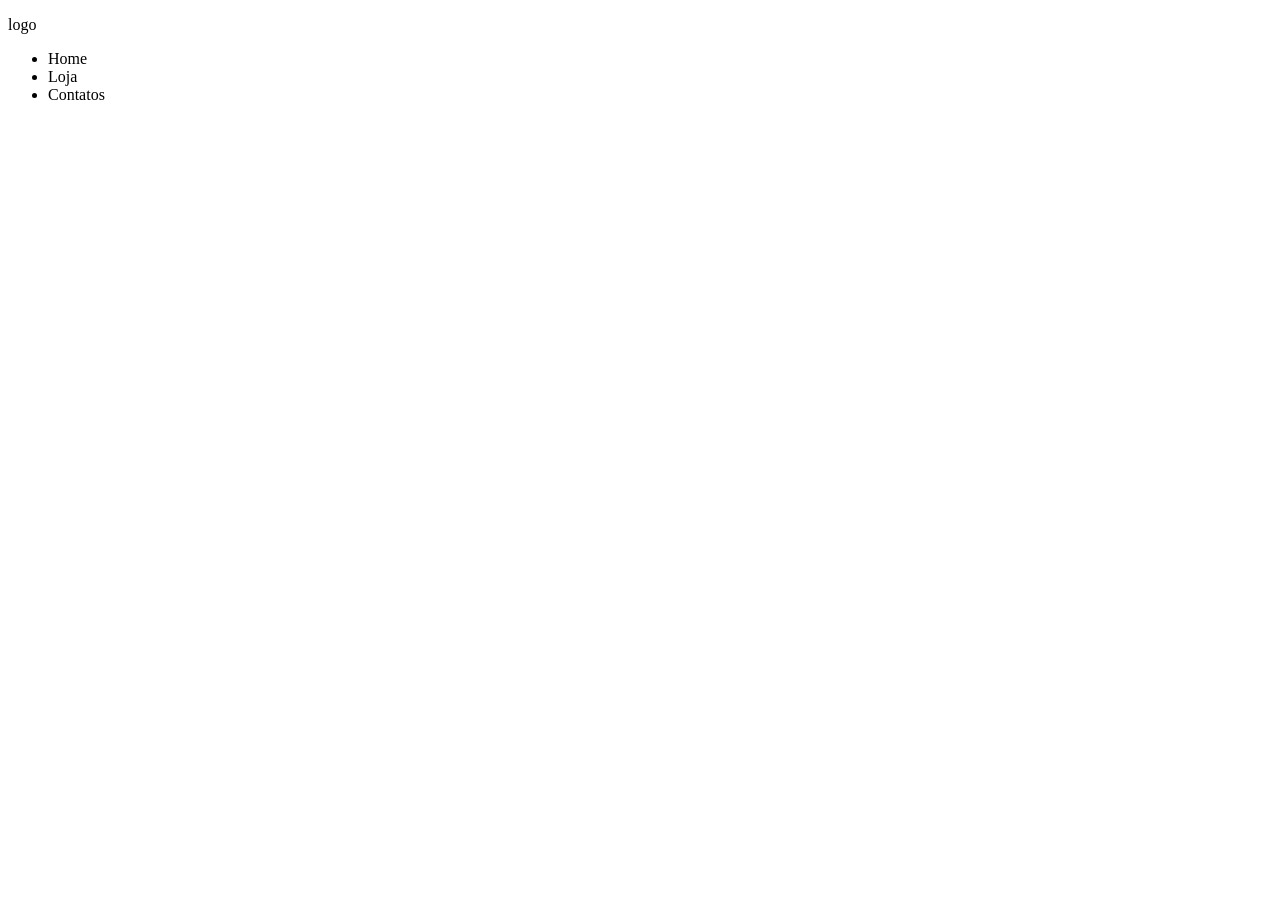
==== index.html @ 0f17045f "Add files via upload" ====
<!DOCTYPE html>
<html lang="pt-br">
<head>
    <meta charset="UTF-8">
    <meta http-equiv="X-UA-Compatible" content="IE=edge">
    <meta name="viewport" content="width=device-width, initial-scale=1.0">
    <title>The Middle</title>
    <link:style class="css"></link:style>
</head>
<body>
    <header>
    <div>
        <p>logo</p>
    </div>
    <div></div>
         <ul>
             <li>Home</li>
            <li>Loja</li>
            <li>Contatos</li>


         </ul>
    </header>
    <main></main>
    <footer></footer>
</body>
</html>
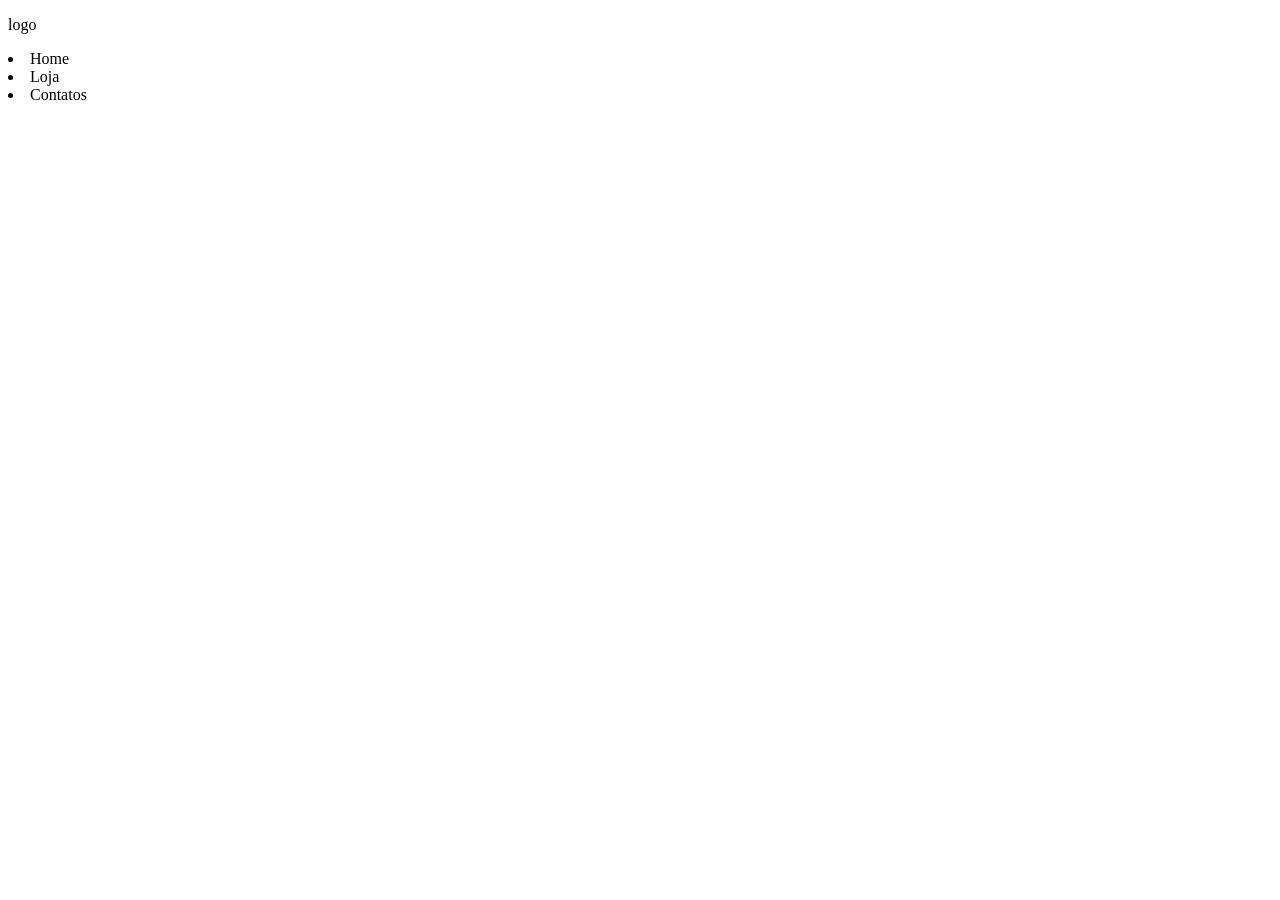
==== commit 85387671: "Add files via upload" ====
--- a/index.html
+++ b/index.html
@@ -5,7 +5,7 @@
     <meta http-equiv="X-UA-Compatible" content="IE=edge">
     <meta name="viewport" content="width=device-width, initial-scale=1.0">
     <title>The Middle</title>
-    <link:style class="css"></link:style>
+    <link:style class="css"></link:style.css>
 </head>
 <body>
     <header>
@@ -13,7 +13,7 @@
         <p>logo</p>
     </div>
     <div></div>
-         <ul>
+         <ul: class="menu">
              <li>Home</li>
             <li>Loja</li>
             <li>Contatos</li>
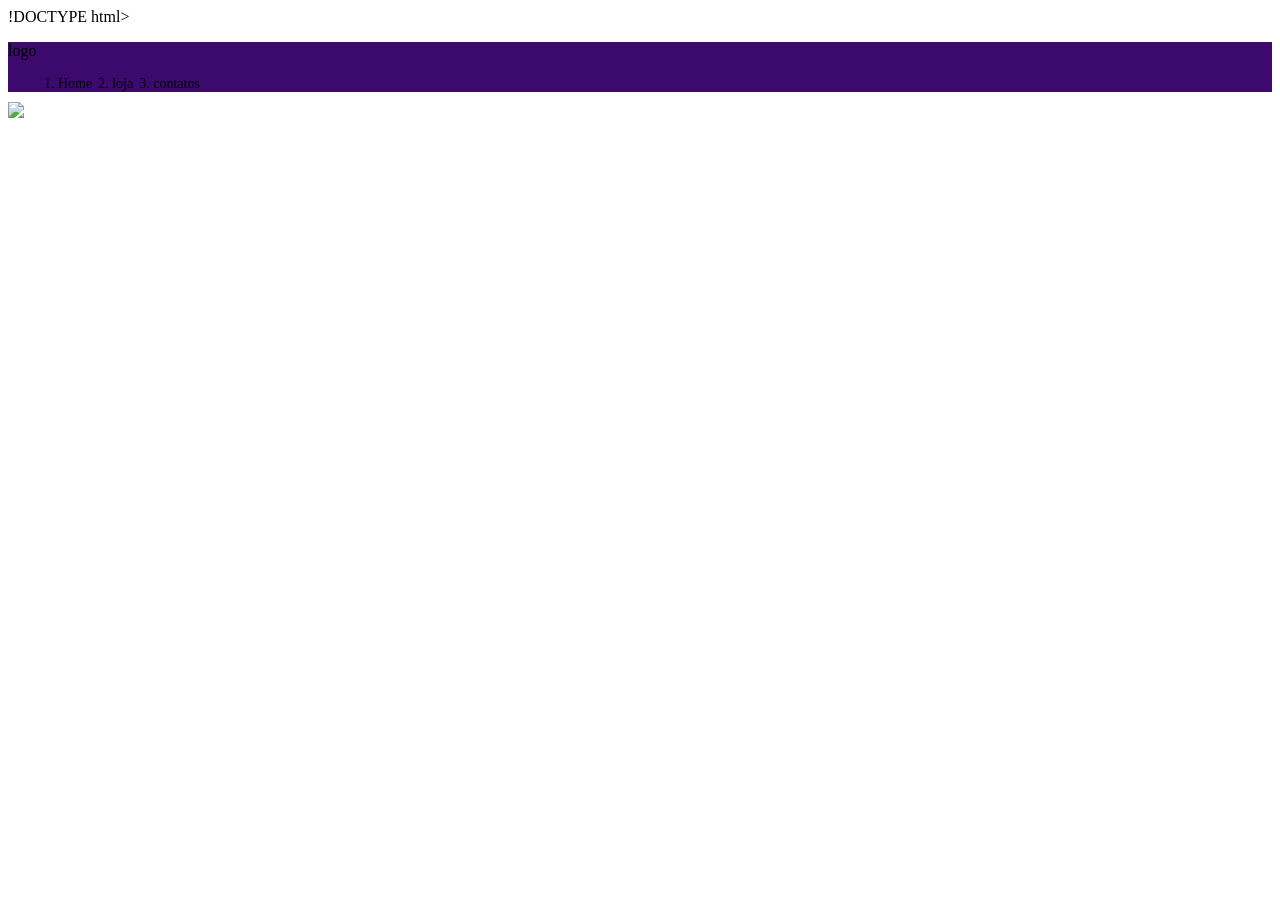
==== commit b1a54e87: "Add files via upload" ====
--- a/index.html
+++ b/index.html
@@ -1,27 +1,33 @@
-<!DOCTYPE html>
+!DOCTYPE html>
 <html lang="pt-br">
 <head>
     <meta charset="UTF-8">
     <meta http-equiv="X-UA-Compatible" content="IE=edge">
     <meta name="viewport" content="width=device-width, initial-scale=1.0">
-    <title>The Middle</title>
-    <link:style class="css"></link:style.css>
+    <title>The Finggers</title>
+    <link rel="stylesheet" href="style.css">
 </head>
 <body>
     <header>
-    <div>
-        <p>logo</p>
-    </div>
-    <div></div>
-         <ul: class="menu">
-             <li>Home</li>
-            <li>Loja</li>
-            <li>Contatos</li>
+        <div>
+            <p>logo</p>
+        </div>
+        <div></div>
+        <ul class="menu">
+            <li>Home</li>
+            <li>loja</li>
+            <li>contatos</li>
 
 
-         </ul>
+
+
+
+        </ul>
     </header>
-    <main></main>
+    <main>
+        <img src="img/Ruina-Icon-Thumb.webp.png">
+    </main>
     <footer></footer>
+    
 </body>
 </html>
--- a/style.css
+++ b/style.css
@@ -0,0 +1,41 @@
+.rouge-script-regular {
+    font-family: "Rouge Script", cursive;
+    font-weight: 1000;
+    font-style: normal;
+  }
+  
+
+
+:root{
+    --preto-mais-preto-mas-roxo: #10002bff;
+--preto-roxo: #240046ff;
+--roxo-mais-escuro: #3c096cff;
+--roxo-escuro: #5a189aff;
+--roxo: #7b2cbfff;
+--roxo-meio: #9d4eddff;
+--roxo-um-pouco-mais-roxo: #c77dffff;
+--roxo-claro: #e0aaffff;
+--titulo: "rouge-script-regular";
+--texto: "Rouge Script, cursive";
+
+}
+body{
+    background-color:(--roxo)
+    font-family (--texto);
+
+}
+h1{
+    font-family: var(--titulo);
+}
+header{
+    background-color: var(--roxo-mais-escuro);
+}
+.menu{
+    display: flex;
+    list-style: nome;
+    gap: 20px;
+    margin: 10px;
+    color: var(--preto-roxo)
+    text-transform  --preto-mais-preto-mas-roxo "Rouge Script, cursive" ;
+    font-size : 14px
+}
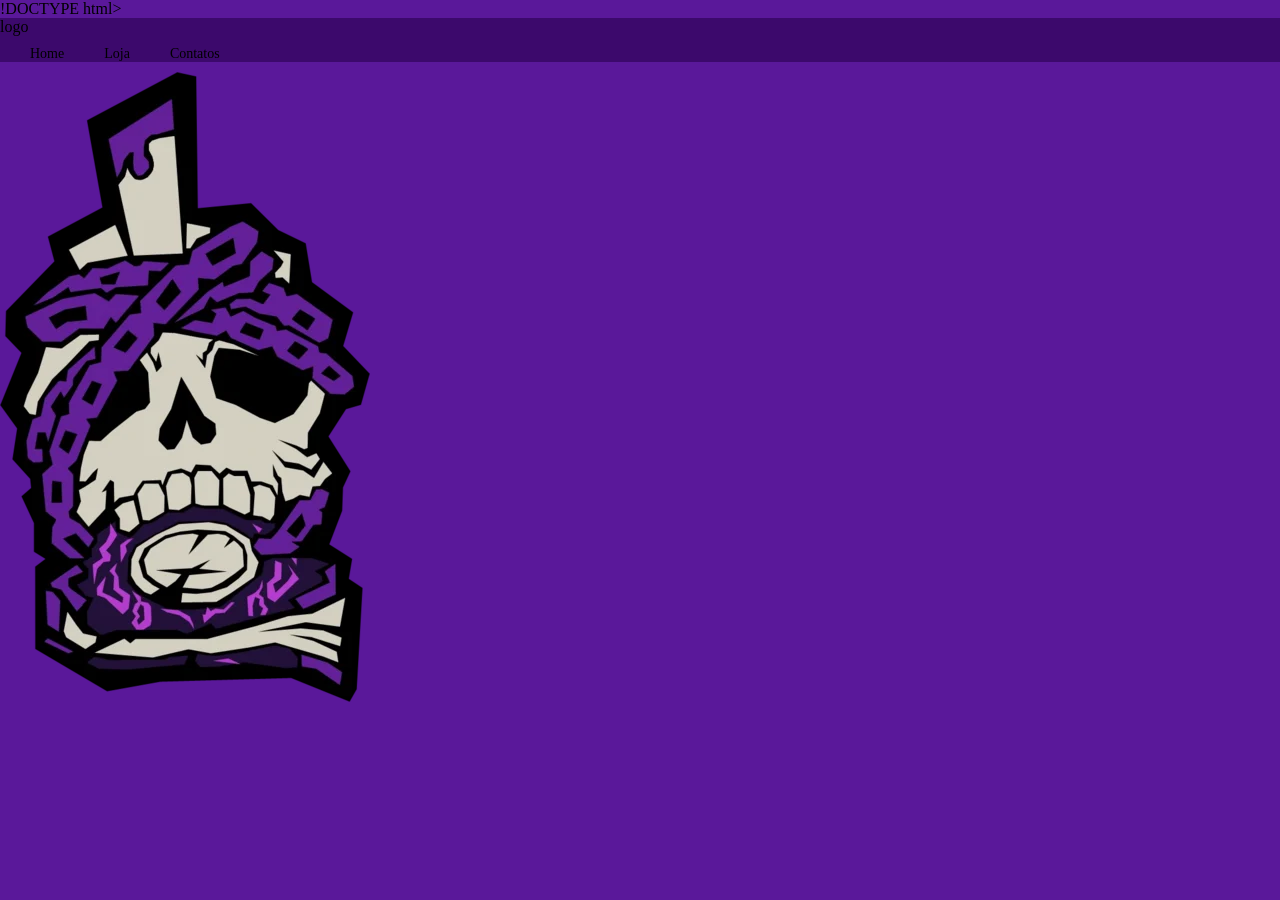
==== commit 0abe8b43: "Add files via upload" ====
--- a/index.html
+++ b/index.html
@@ -14,10 +14,9 @@
         </div>
         <div></div>
         <ul class="menu">
-            <li>Home</li>
-            <li>loja</li>
-            <li>contatos</li>
-
+            <a href="#"></a>Home</li></a>
+            <a href="#"></a>Loja</li></a>
+            <a href="#"></a>Contatos</li></a>
 
 
 
@@ -25,7 +24,7 @@
         </ul>
     </header>
     <main>
-        <img src="img/Ruina-Icon-Thumb.webp.png">
+        <img src="middle.png">
     </main>
     <footer></footer>
     
--- a/style.css
+++ b/style.css
@@ -1,41 +1,54 @@
 .rouge-script-regular {
     font-family: "Rouge Script", cursive;
-    font-weight: 1000;
+    font-weight: 100;
     font-style: normal;
-  }
-  
+}
 
 
-:root{
+
+:root {
     --preto-mais-preto-mas-roxo: #10002bff;
---preto-roxo: #240046ff;
---roxo-mais-escuro: #3c096cff;
---roxo-escuro: #5a189aff;
---roxo: #7b2cbfff;
---roxo-meio: #9d4eddff;
---roxo-um-pouco-mais-roxo: #c77dffff;
---roxo-claro: #e0aaffff;
---titulo: "rouge-script-regular";
---texto: "Rouge Script, cursive";
+    --preto-roxo: #240046ff;
+    --roxo-mais-escuro: #3c096cff;
+    --roxo-escuro: #5a189aff;
+    --roxo: #7b2cbfff;
+    --roxo-meio: #9d4eddff;
+    --roxo-um-pouco-mais-roxo: #c77dffff;
+    --roxo-claro: #e0aaffff;
+    --titulo: "rouge-script-regular";
+    --texto: "Rouge Script, cursive";
 
 }
-body{
-    background-color:(--roxo)
-    font-family (--texto);
+*{
+    margin: 0;
+    padding: 0;
+}
+
+body {
+    background-color: var(--roxo-escuro);
+    font-family: var(--texto);
 
 }
-h1{
+
+h1 {
     font-family: var(--titulo);
 }
-header{
+
+header {
     background-color: var(--roxo-mais-escuro);
 }
-.menu{
+.menu a:hover{
+    color: var(--preto-mais-preto-mas-roxo)
+    transition: 1s;
+}
+.img-capa{
+    
+}
+.menu {
     display: flex;
-    list-style: nome;
+    list-style: none;
     gap: 20px;
     margin: 10px;
-    color: var(--preto-roxo)
-    text-transform  --preto-mais-preto-mas-roxo "Rouge Script, cursive" ;
-    font-size : 14px
+    color: var(--preto-roxo) text-transform --roxo-mais-escuro "Rouge Script, cursive";
+    font-size: 14px
 }
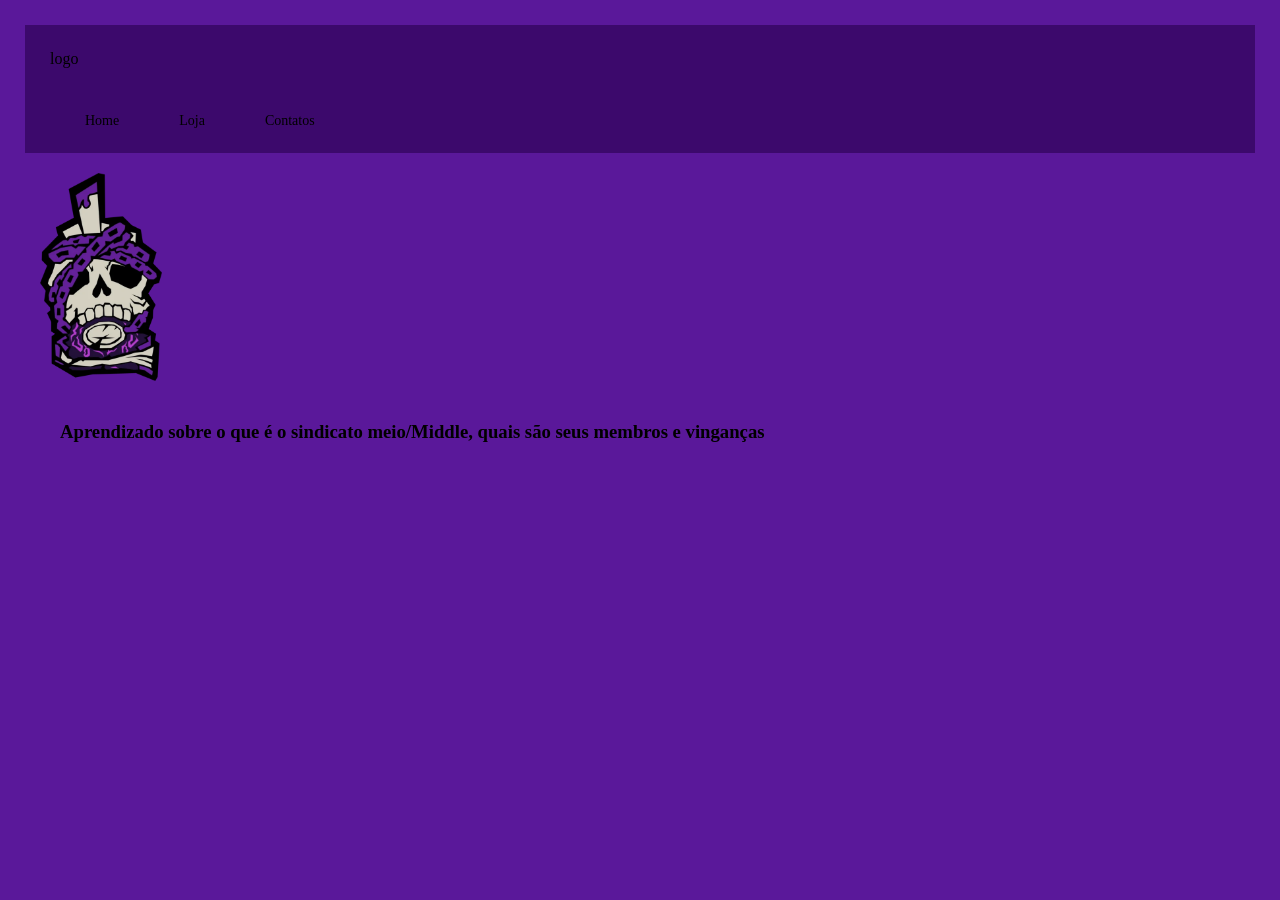
==== commit cab59edb: "Add files via upload" ====
--- a/index.html
+++ b/index.html
@@ -1,4 +1,5 @@
-!DOCTYPE html>
+
+
 <html lang="pt-br">
 <head>
     <meta charset="UTF-8">
@@ -24,7 +25,19 @@
         </ul>
     </header>
     <main>
-        <img src="middle.png">
+        <img src="middle.png"  src="middle.png" alt="middle.png" style="width: 10%;">
+        <div class = "Conteudo-titulo">
+            <h3 class = "Conteudo">
+                <p class = "Conteudo-texto">
+                     Aprendizado sobre o que é o sindicato meio/Middle, quais são seus membros e vinganças
+
+
+
+
+
+                </p>
+            </h3>
+        </div>
     </main>
     <footer></footer>
     
--- a/style.css
+++ b/style.css
@@ -20,8 +20,8 @@
 
 }
 *{
-    margin: 0;
-    padding: 0;
+    margin: 5;
+    padding: 5;
 }
 
 body {
@@ -37,10 +37,12 @@
 header {
     background-color: var(--roxo-mais-escuro);
 }
-.menu a:hover{
+.menu a:hover {
     color: var(--preto-mais-preto-mas-roxo)
     transition: 1s;
+    padding: 30
 }
+
 .img-capa{
     
 }
@@ -51,4 +53,16 @@
     margin: 10px;
     color: var(--preto-roxo) text-transform --roxo-mais-escuro "Rouge Script, cursive";
     font-size: 14px
-}+}
+.Conteudo-texto do meio{
+   margin: 30px;
+   border: 2px solid var(--roxo-meio);
+   padding: 30px;
+   text-aling: center;
+
+
+
+}
+
+
+
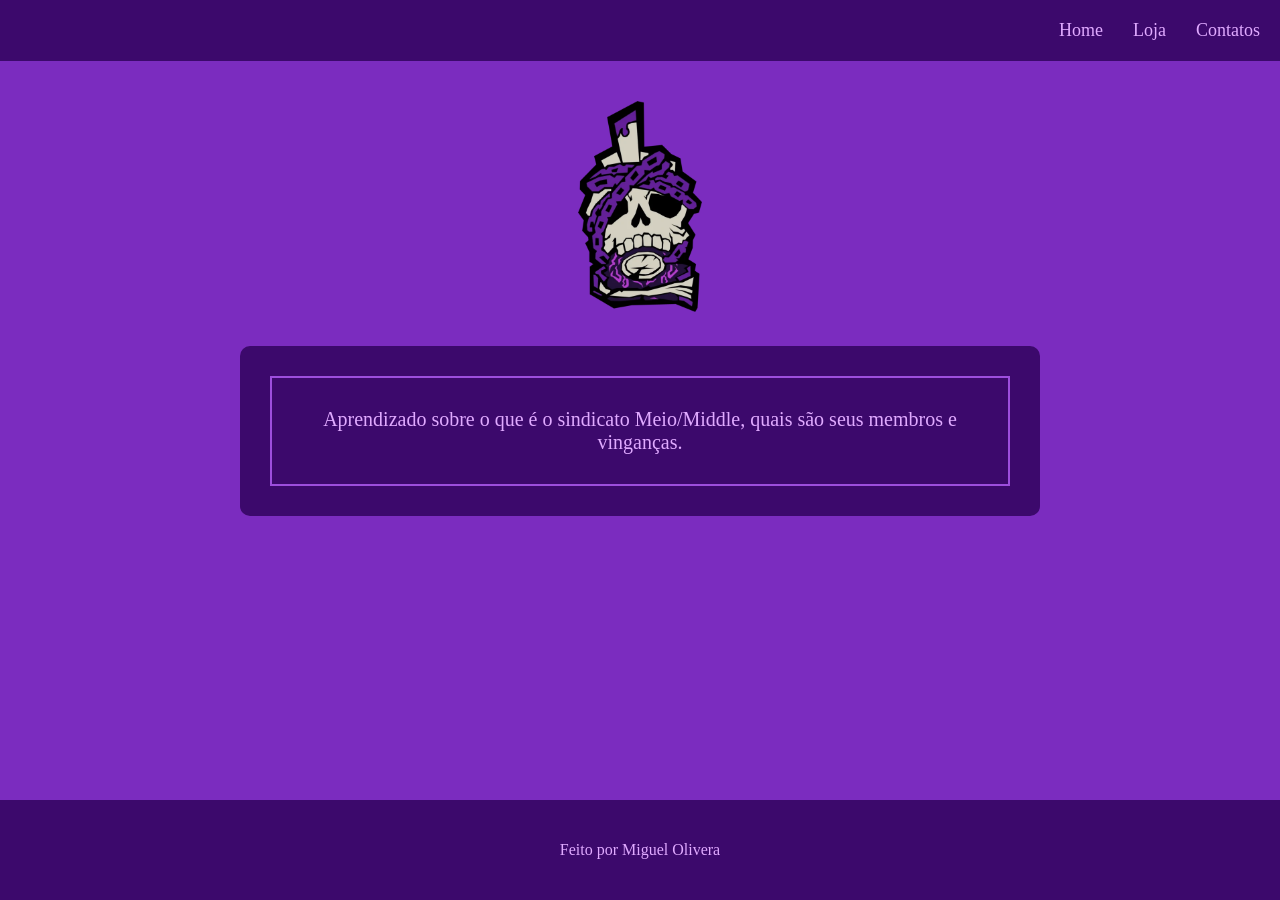
==== commit 356004cd: "Add files via upload" ====
--- a/index.html
+++ b/index.html
@@ -1,45 +1,55 @@
+<!DOCTYPE html>
+<html lang="pt-br">
 
-
-<html lang="pt-br">
 <head>
     <meta charset="UTF-8">
     <meta http-equiv="X-UA-Compatible" content="IE=edge">
     <meta name="viewport" content="width=device-width, initial-scale=1.0">
+
     <title>The Finggers</title>
+
     <link rel="stylesheet" href="style.css">
 </head>
+
 <body>
+
     <header>
+
         <div>
-            <p>logo</p>
+            <p></p>
         </div>
+
         <div></div>
-        <ul class="menu">
-            <a href="#"></a>Home</li></a>
-            <a href="#"></a>Loja</li></a>
-            <a href="#"></a>Contatos</li></a>
 
+        <nav>
+            <ul class="menu">
+                <li><a href="#">Home</a></li>
+                <li><a href="#">Loja</a></li>
+                <li><a href="#">Contatos</a></li>
+            </ul>
+        </nav>
 
+    </header>
 
+    <main>
 
-        </ul>
-    </header>
-    <main>
-        <img src="middle.png"  src="middle.png" alt="middle.png" style="width: 10%;">
-        <div class = "Conteudo-titulo">
-            <h3 class = "Conteudo">
-                <p class = "Conteudo-texto">
-                     Aprendizado sobre o que é o sindicato meio/Middle, quais são seus membros e vinganças
+        <img src="middle.png" alt="Imagem Middle" style="width: 10%;">
 
+        <div class="Conteudo-titulo">
 
+            <h3 class="Conteudo">
+                Aprendizado sobre o que é o sindicato Meio/Middle,
+                quais são seus membros e vinganças.
+            </h3>
 
+        </div>
 
+    </main>
 
-                </p>
-            </h3>
-        </div>
-    </main>
-    <footer></footer>
-    
+    <footer><p>
+        Feito por Miguel Olivera
+    </p>
+</footer>
 </body>
-</html>+
+</html>
--- a/style.css
+++ b/style.css
@@ -1,68 +1,160 @@
 .rouge-script-regular {
     font-family: "Rouge Script", cursive;
-    font-weight: 100;
+    font-weight: 400;
     font-style: normal;
 }
 
+:root {
+    --preto-mais-preto-mas-roxo: #10002b;
+    --preto-roxo: #240046;
+    --roxo-mais-escuro: #3c096c;
+    --roxo-escuro: #5a189a;
+    --roxo: #7b2cbf;
+    --roxo-meio: #9d4edd;
+    --roxo-um-pouco-mais-roxo: #c77dff;
+    --roxo-claro: #e0aaff;
 
+    --titulo: "Rouge Script", cursive;
+    --texto: "Rouge Script", cursive;
+}
 
-:root {
-    --preto-mais-preto-mas-roxo: #10002bff;
-    --preto-roxo: #240046ff;
-    --roxo-mais-escuro: #3c096cff;
-    --roxo-escuro: #5a189aff;
-    --roxo: #7b2cbfff;
-    --roxo-meio: #9d4eddff;
-    --roxo-um-pouco-mais-roxo: #c77dffff;
-    --roxo-claro: #e0aaffff;
-    --titulo: "rouge-script-regular";
-    --texto: "Rouge Script, cursive";
+/* CONFIGURAÇÕES GERAIS */
 
-}
-*{
-    margin: 5;
-    padding: 5;
+* {
+    margin: 0;
+    padding: 0;
+    box-sizing: border-box;
 }
 
 body {
-    background-color: var(--roxo-escuro);
+    min-height: 100vh;
+    display: flex;
+    flex-direction: column;
+
+    background-color: var(--roxo);
+    color: var(--roxo-claro);
     font-family: var(--texto);
-
 }
 
 h1 {
     font-family: var(--titulo);
 }
 
+/* HEADER */
+
 header {
     background-color: var(--roxo-mais-escuro);
-}
-.menu a:hover {
-    color: var(--preto-mais-preto-mas-roxo)
-    transition: 1s;
-    padding: 30
+
+    padding: 20px;
+
+    display: flex;
+    align-items: center;
+    justify-content: space-between;
 }
 
-.img-capa{
-    
-}
+/* MENU */
+
 .menu {
     display: flex;
+    justify-content: center;
+    align-items: center;
+
     list-style: none;
-    gap: 20px;
-    margin: 10px;
-    color: var(--preto-roxo) text-transform --roxo-mais-escuro "Rouge Script, cursive";
-    font-size: 14px
-}
-.Conteudo-texto do meio{
-   margin: 30px;
-   border: 2px solid var(--roxo-meio);
-   padding: 30px;
-   text-aling: center;
-
-
-
+    gap: 30px;
 }
 
+.menu a {
+    color: var(--roxo-claro);
 
+    text-decoration: none;
 
+    font-size: 18px;
+
+    transition: 0.5s;
+}
+
+.menu a:hover {
+    color: var(--preto-mais-preto-mas-roxo);
+    padding: 10px;
+}
+
+/* CONTEÚDO PRINCIPAL */
+
+main {
+    flex: 1;
+
+    text-align: center;
+
+    padding: 40px 20px;
+}
+
+/* IMAGEM */
+
+.img-capa,
+.imagem-middle {
+    width: 10%;
+    max-width: 150px;
+
+    display: block;
+
+    margin: 30px auto;
+}
+
+/* ÁREA DO TÍTULO */
+
+.Conteudo-titulo {
+    width: 80%;
+    max-width: 800px;
+
+    margin: 30px auto;
+    padding: 30px;
+
+    text-align: center;
+
+    background-color: var(--roxo-mais-escuro);
+
+    border-radius: 10px;
+}
+
+/* CONTEÚDO */
+
+.Conteudo {
+    border: 2px solid var(--roxo-meio);
+
+    padding: 30px;
+
+    text-align: center;
+
+    color: var(--roxo-claro);
+
+    background-color: var(--roxo-mais-escuro);
+
+    font-size: 20px;
+    font-weight: normal;
+}
+
+.texto {
+    margin-top: 20px;
+
+    font-size: 18px;
+
+    line-height: 1.6;
+}
+
+/* FOOTER */
+
+footer {
+    background-color: var(--roxo-mais-escuro);
+
+    color: var(--roxo-claro);
+
+    min-height: 100px;
+
+    display: flex;
+    align-items: center;
+    justify-content: center;
+
+    text-align: center;
+
+    margin-top: auto;
+}
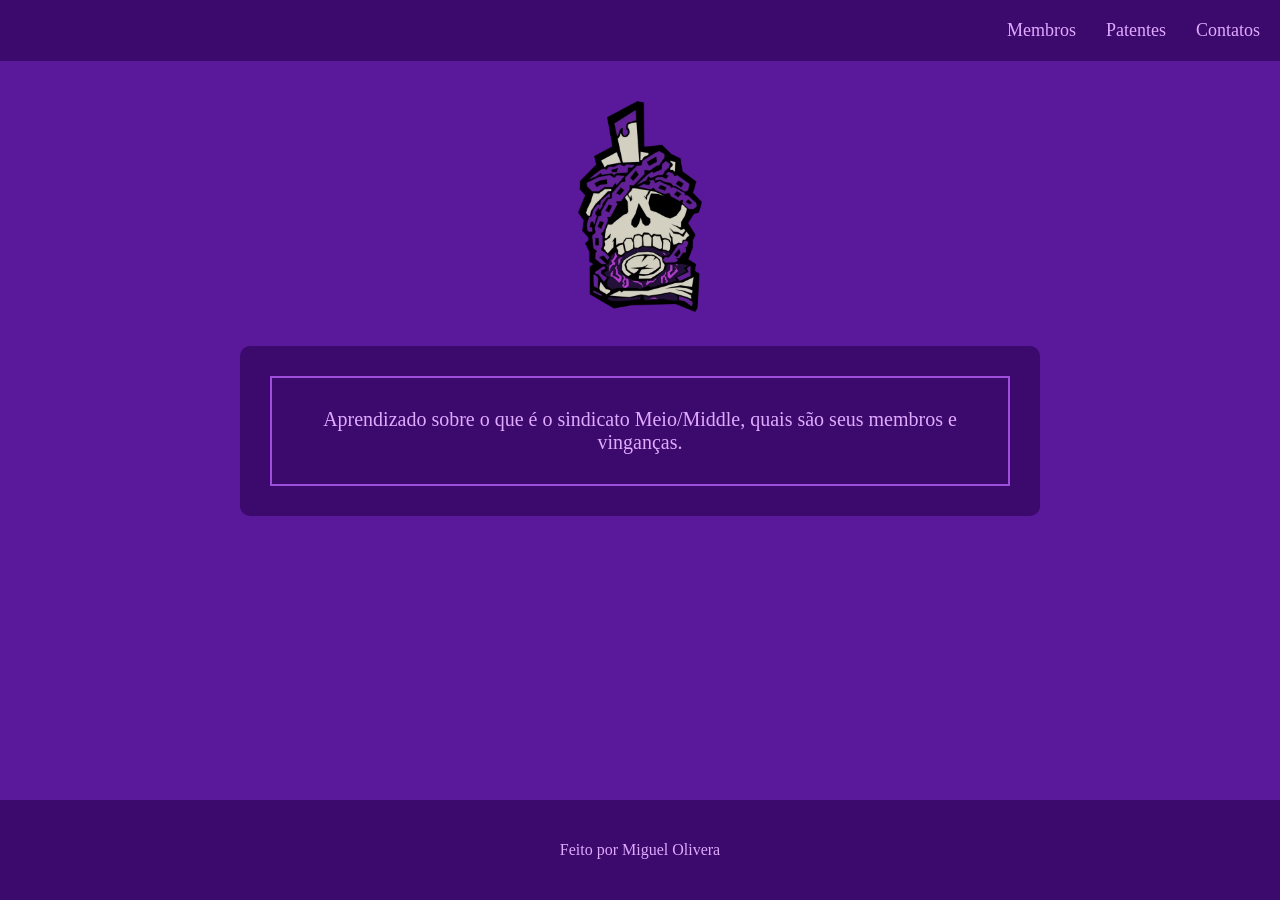
==== commit 07c6c417: "Add files via upload" ====
--- a/index.html
+++ b/index.html
@@ -23,8 +23,8 @@
 
         <nav>
             <ul class="menu">
-                <li><a href="#">Home</a></li>
-                <li><a href="#">Loja</a></li>
+                <li><a href="#">Membros</a></li>
+                <li><a href="#">Patentes</a></li>
                 <li><a href="#">Contatos</a></li>
             </ul>
         </nav>
@@ -43,6 +43,12 @@
             </h3>
 
         </div>
+        
+
+
+
+
+
 
     </main>
 
--- a/style.css
+++ b/style.css
@@ -31,7 +31,7 @@
     display: flex;
     flex-direction: column;
 
-    background-color: var(--roxo);
+    background-color: var(--roxo-escuro);
     color: var(--roxo-claro);
     font-family: var(--texto);
 }
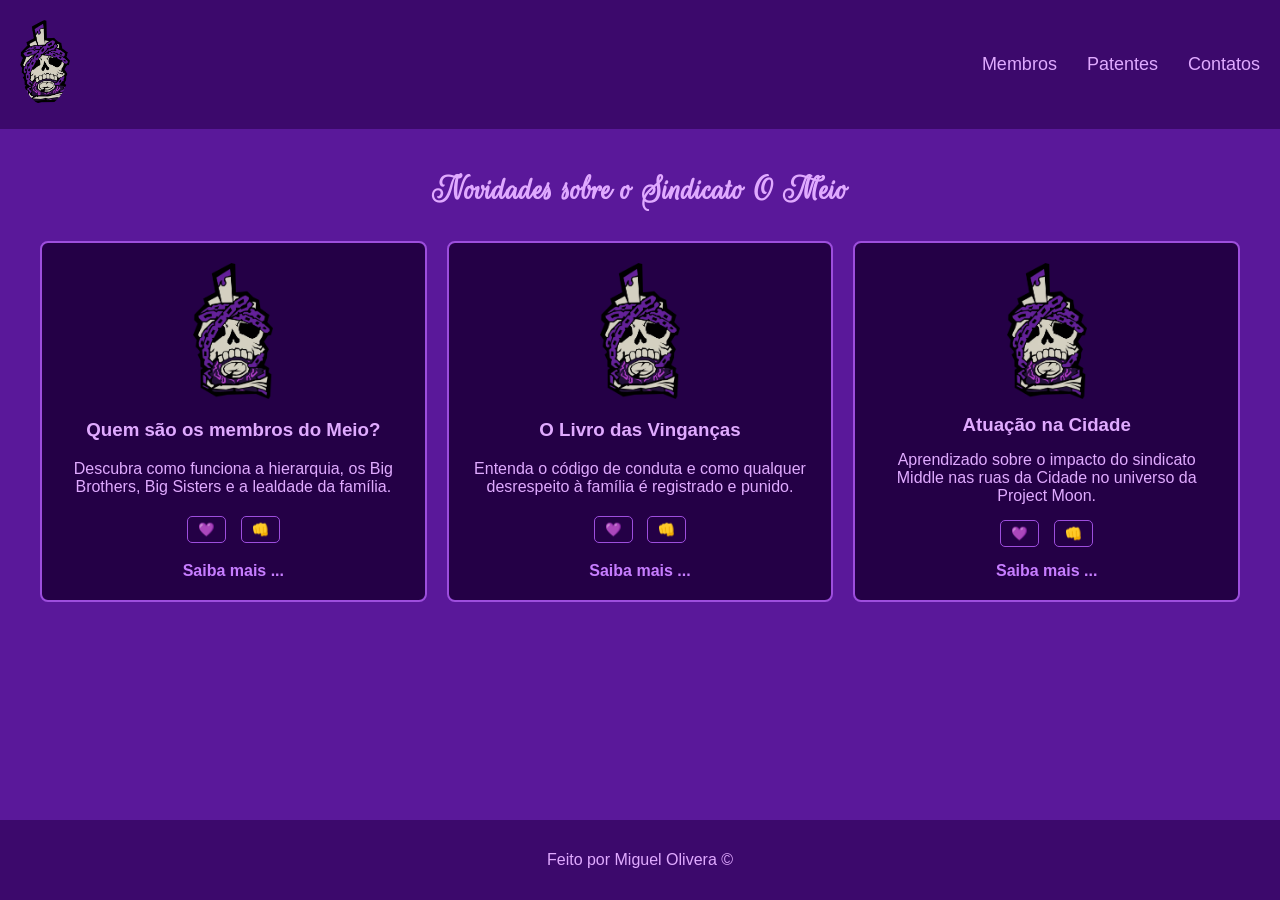
==== commit de13eb1b: "Add files via upload" ====
--- a/index.html
+++ b/index.html
@@ -5,57 +5,69 @@
     <meta charset="UTF-8">
     <meta http-equiv="X-UA-Compatible" content="IE=edge">
     <meta name="viewport" content="width=device-width, initial-scale=1.0">
-
-    <title>The Finggers</title>
-
+    <title>The Fingers - O Meio</title>
     <link rel="stylesheet" href="style.css">
 </head>
 
 <body>
-
     <header>
-
         <div>
-            <p></p>
+            <img class="logo" src="middle.png" alt="Símbolo do Meio">
         </div>
-
-        <div></div>
-
         <nav>
             <ul class="menu">
-                <li><a href="#">Membros</a></li>
+                <li><a href="index.html">Membros</a></li>
                 <li><a href="#">Patentes</a></li>
                 <li><a href="#">Contatos</a></li>
             </ul>
         </nav>
-
     </header>
 
     <main>
+        <h2 class="titulo-noticias">Novidades sobre o Sindicato O Meio</h2>
 
-        <img src="middle.png" alt="Imagem Middle" style="width: 10%;">
+        <div class="noticias">
+            
+            <div class="card">
+                <img src="middle.png" alt="Membros do Meio" class="img-card">
+                <h3>Quem são os membros do Meio?</h3>
+                <p>Descubra como funciona a hierarquia, os Big Brothers, Big Sisters e a lealdade da família.</p>
+                <div class="botoes">
+                    <button>💜</button>
+                    <button>👊</button>
+                </div>
+                <a href="index2.html">Saiba mais ...</a>
+            </div>
 
-        <div class="Conteudo-titulo">
+            
+            <div class="card">
+                <img src="middle.png" alt="Livro de Vinganças" class="img-card">
+                <h3>O Livro das Vinganças</h3>
+                <p>Entenda o código de conduta e como qualquer desrespeito à família é registrado e punido.</p>
+                <div class="botoes">
+                    <button>💜</button>
+                    <button>👊</button>
+                </div>
+                <a href="index2.html">Saiba mais ...</a>
+            </div>
 
-            <h3 class="Conteudo">
-                Aprendizado sobre o que é o sindicato Meio/Middle,
-                quais são seus membros e vinganças.
-            </h3>
-
+            
+            <div class="card">
+                <img src="middle.png" alt="Território do Meio" class="img-card">
+                <h3>Atuação na Cidade</h3>
+                <p>Aprendizado sobre o impacto do sindicato Middle nas ruas da Cidade no universo da Project Moon.</p>
+                <div class="botoes">
+                    <button>💜</button>
+                    <button>👊</button>
+                </div>
+                <a href="index2.html">Saiba mais ...</a>
+            </div>
         </div>
-        
-
-
-
-
-
-
     </main>
 
-    <footer><p>
-        Feito por Miguel Olivera
-    </p>
-</footer>
+    <footer>
+        <p>Feito por Miguel Olivera ©</p>
+    </footer>
 </body>
 
-</html>
+</html>
--- a/style.css
+++ b/style.css
@@ -1,3 +1,5 @@
+@import url('https://fonts.googleapis.com/css2?family=Rouge+Script&display=swap');
+
 .rouge-script-regular {
     font-family: "Rouge Script", cursive;
     font-weight: 400;
@@ -15,10 +17,9 @@
     --roxo-claro: #e0aaff;
 
     --titulo: "Rouge Script", cursive;
-    --texto: "Rouge Script", cursive;
+    --texto: Arial, sans-serif;
 }
 
-/* CONFIGURAÇÕES GERAIS */
 
 * {
     margin: 0;
@@ -30,131 +31,158 @@
     min-height: 100vh;
     display: flex;
     flex-direction: column;
-
     background-color: var(--roxo-escuro);
     color: var(--roxo-claro);
     font-family: var(--texto);
 }
 
-h1 {
-    font-family: var(--titulo);
-}
-
-/* HEADER */
 
 header {
     background-color: var(--roxo-mais-escuro);
-
     padding: 20px;
-
     display: flex;
     align-items: center;
     justify-content: space-between;
 }
 
-/* MENU */
+.logo {
+    width: 50px;
+    height: auto;
+    border-radius: 50%;
+}
+
 
 .menu {
     display: flex;
     justify-content: center;
     align-items: center;
-
     list-style: none;
     gap: 30px;
 }
 
 .menu a {
     color: var(--roxo-claro);
-
     text-decoration: none;
-
     font-size: 18px;
-
-    transition: 0.5s;
+    transition: 0.3s;
 }
 
 .menu a:hover {
-    color: var(--preto-mais-preto-mas-roxo);
-    padding: 10px;
+    color: var(--roxo-um-pouco-mais-roxo);
 }
 
-/* CONTEÚDO PRINCIPAL */
 
 main {
     flex: 1;
-
-    text-align: center;
-
     padding: 40px 20px;
 }
 
-/* IMAGEM */
-
-.img-capa,
-.imagem-middle {
-    width: 10%;
-    max-width: 150px;
-
-    display: block;
-
-    margin: 30px auto;
+.titulo-noticias {
+    font-family: var(--titulo);
+    font-size: 36px;
+    color: var(--roxo-claro);
+    text-align: center;
+    margin-bottom: 30px;
 }
 
-/* ÁREA DO TÍTULO */
 
-.Conteudo-titulo {
-    width: 80%;
+.noticias {
+    max-width: 1200px;
+    margin: 0 auto;
+    display: grid;
+    grid-template-columns: repeat(3, minmax(0, 1fr));
+    gap: 20px;
+}
+
+.card {
+    border: 2px solid var(--roxo-meio);
+    background-color: var(--preto-roxo);
+    padding: 20px;
+    text-align: center;
+    border-radius: 8px;
+    display: flex;
+    flex-direction: column;
+    justify-content: space-between;
+    gap: 15px;
+    transition: background-color 0.5s, color 0.5s, border-color 0.5s, box-shadow 0.5s;
+}
+
+.card:hover {
+    background-color: var(--roxo-mais-escuro);
+    color: var(--roxo-claro);
+    border-color: var(--roxo-um-pouco-mais-roxo);
+    box-shadow: 0px 4px 12px var(--preto-mais-preto-mas-roxo);
+}
+
+.img-card {
+    width: 80px;
+    margin: 0 auto;
+}
+
+.botoes button {
+    background-color: transparent;
+    border: 1px solid var(--roxo-meio);
+    padding: 5px 10px;
+    cursor: pointer;
+    border-radius: 5px;
+    margin: 0 5px;
+}
+
+.card a {
+    color: var(--roxo-um-pouco-mais-roxo);
+    font-weight: bold;
+    text-decoration: none;
+}
+
+
+.img-capa {
+    width: 200px;
+    display: block;
+    margin: 0 auto 20px auto;
+}
+
+.conteudo {
+    margin: 20px auto;
     max-width: 800px;
-
-    margin: 30px auto;
+    border: 2px solid var(--roxo-meio);
+    background-color: var(--roxo-mais-escuro);
     padding: 30px;
-
     text-align: center;
-
-    background-color: var(--roxo-mais-escuro);
-
     border-radius: 10px;
 }
 
-/* CONTEÚDO */
-
-.Conteudo {
-    border: 2px solid var(--roxo-meio);
-
-    padding: 30px;
-
-    text-align: center;
-
+.conteudo-titulo {
+    font-family: var(--titulo);
+    font-size: 32px;
+    padding-bottom: 20px;
     color: var(--roxo-claro);
-
-    background-color: var(--roxo-mais-escuro);
-
-    font-size: 20px;
-    font-weight: normal;
 }
 
-.texto {
-    margin-top: 20px;
-
-    font-size: 18px;
-
+.conteudo-texto {
+    font-size: 16px;
     line-height: 1.6;
 }
 
-/* FOOTER */
+.btn-voltar {
+    display: block;
+    width: fit-content;
+    margin: 20px auto;
+    color: var(--roxo-claro);
+    background-color: var(--roxo-mais-escuro);
+    padding: 10px 20px;
+    text-decoration: none;
+    border-radius: 5px;
+    border: 1px solid var(--roxo-meio);
+}
+
 
 footer {
     background-color: var(--roxo-mais-escuro);
-
     color: var(--roxo-claro);
-
-    min-height: 100px;
-
+    min-height: 80px;
     display: flex;
     align-items: center;
     justify-content: center;
-
     text-align: center;
-
     margin-top: auto;
 }
